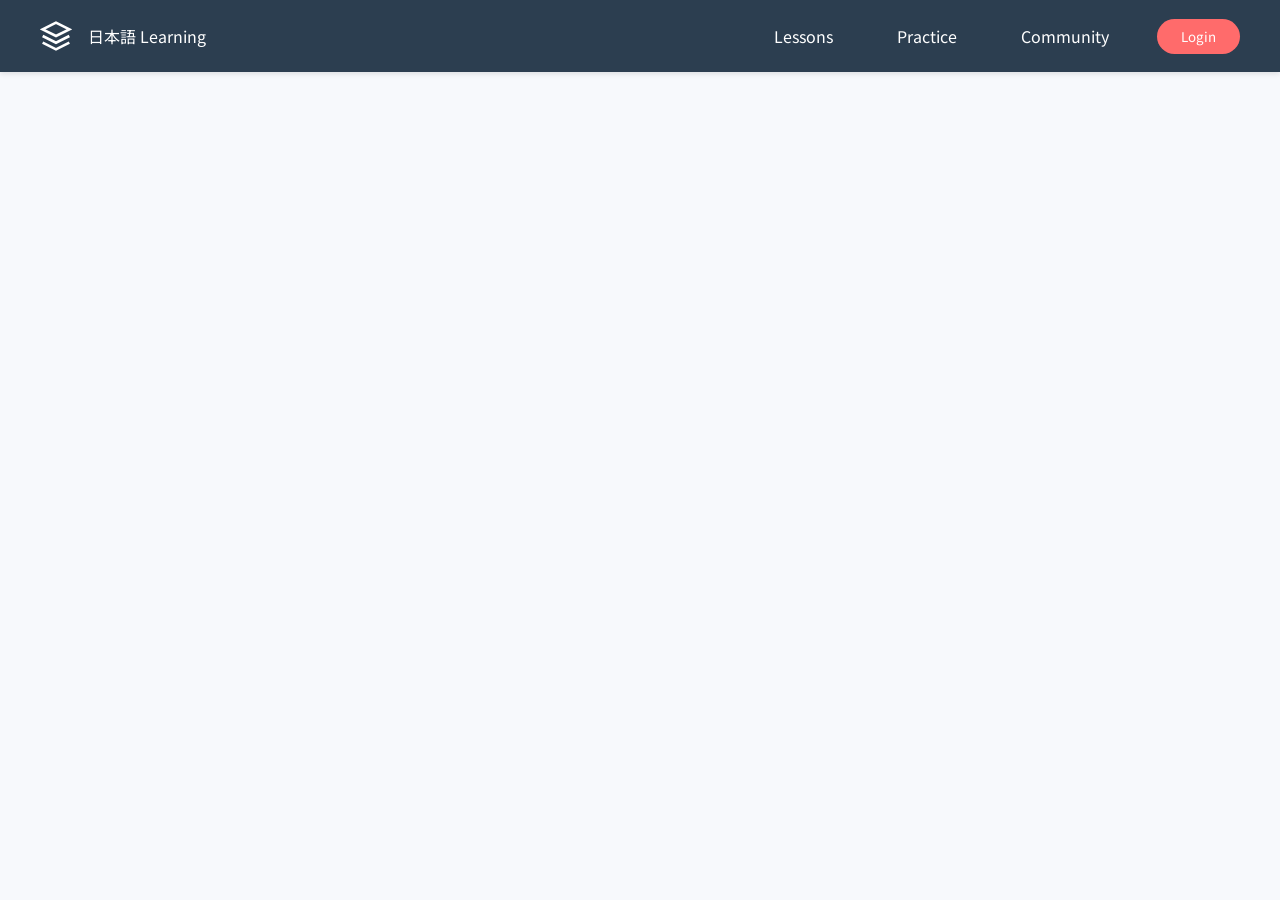
==== NavBar.html @ bccc78c7 "Initial commit" ====
<html><head><base href="https://ai-japanese-learning.example.com/">
<meta charset="UTF-8">
<title>AI-Powered Japanese Learning Platform</title>
<script src="https://cdnjs.cloudflare.com/ajax/libs/gsap/3.12.2/gsap.min.js"></script>
<style>
:root {
  --primary: #ff6b6b;
  --secondary: #4ecdc4;
  --dark: #2c3e50;
  --light: #f7f9fc;
}

* {
  margin: 0;
  padding: 0;
  box-sizing: border-box;
  font-family: 'Noto Sans JP', sans-serif;
}

body {
  background: var(--light);
  color: var(--dark);
}

/* Navigation Bar Styles */
.nav-container {
  background: var(--dark);
  padding: 1rem 2rem;
  position: fixed;
  width: 100%;
  top: 0;
  z-index: 1000;
  box-shadow: 0 2px 5px rgba(0,0,0,0.1);
}

.nav-content {
  max-width: 1200px;
  margin: 0 auto;
  display: flex;
  justify-content: space-between;
  align-items: center;
}

.logo {
  display: flex;
  align-items: center;
  gap: 1rem;
  color: white;
  text-decoration: none;
}

.logo svg {
  width: 32px;
  height: 32px;
}

.nav-links {
  display: flex;
  gap: 2rem;
  align-items: center;
}

.nav-link {
  color: white;
  text-decoration: none;
  padding: 0.5rem 1rem;
  border-radius: 4px;
  transition: background 0.3s ease;
}

.nav-link:hover {
  background: rgba(255,255,255,0.1);
}

.login-btn {
  background: var(--primary);
  color: white;
  padding: 0.5rem 1.5rem;
  border-radius: 25px;
  border: none;
  cursor: pointer;
  transition: transform 0.3s ease, background 0.3s ease;
}

.login-btn:hover {
  background: var(--secondary);
  transform: translateY(-2px);
}

/* Login Modal Styles */
.modal {
  display: none;
  position: fixed;
  top: 0;
  left: 0;
  width: 100%;
  height: 100%;
  background: rgba(0,0,0,0.5);
  z-index: 2000;
  align-items: center;
  justify-content: center;
}

.modal-content {
  background: white;
  padding: 2rem;
  border-radius: 15px;
  width: 90%;
  max-width: 400px;
  position: relative;
}

.close-modal {
  position: absolute;
  top: 1rem;
  right: 1rem;
  background: none;
  border: none;
  font-size: 1.5rem;
  cursor: pointer;
  color: var(--dark);
}

.login-form {
  display: flex;
  flex-direction: column;
  gap: 1rem;
}

.form-group {
  display: flex;
  flex-direction: column;
  gap: 0.5rem;
}

.form-group input {
  padding: 0.8rem;
  border: 1px solid #ddd;
  border-radius: 4px;
  font-size: 1rem;
}

.submit-btn {
  background: var(--primary);
  color: white;
  padding: 0.8rem;
  border: none;
  border-radius: 4px;
  cursor: pointer;
  font-size: 1rem;
  transition: background 0.3s ease;
}

.submit-btn:hover {
  background: var(--secondary);
}

/* Adjust container padding for fixed navbar */
.container {
  max-width: 1200px;
  margin: 80px auto 0; /* Added top margin to account for fixed navbar */
  padding: 2rem;
}

/* Rest of your existing styles... */

</style>
<link href="https://fonts.googleapis.com/css2?family=Noto+Sans+JP:wght@400;700&display=swap" rel="stylesheet">
</head>
<body>

<!-- Navigation Bar -->
<nav class="nav-container">
  <div class="nav-content">
    <a href="/" class="logo">
      <svg viewBox="0 0 24 24" fill="none" stroke="currentColor" stroke-width="2">
        <path d="M12 2L2 7l10 5 10-5-10-5zM2 17l10 5 10-5M2 12l10 5 10-5"/>
      </svg>
      <span>日本語 Learning</span>
    </a>
    <div class="nav-links">
      <a href="/lessons" class="nav-link">Lessons</a>
      <a href="/practice" class="nav-link">Practice</a>
      <a href="/community" class="nav-link">Community</a>
      <button class="login-btn" onclick="openLoginModal()">Login</button>
    </div>
  </div>
</nav>

<!-- Login Modal -->
<div class="modal" id="loginModal">
  <div class="modal-content">
    <button class="close-modal" onclick="closeLoginModal()">×</button>
    <h2>Login to Your Account</h2>
    <form class="login-form" onsubmit="handleLogin(event)">
      <div class="form-group">
        <label for="email">Email</label>
        <input type="email" id="email" required>
      </div>
      <div class="form-group">
        <label for="password">Password</label>
        <input type="password" id="password" required>
      </div>
      <button type="submit" class="submit-btn">Login</button>
      <p style="text-align: center; margin-top: 1rem;">
        Don't have an account? <a href="/signup" style="color: var(--primary);">Sign up</a>
      </p>
    </form>
  </div>
</div>

<!-- Rest of your existing content... -->
<header>
  <h1>AI-Powered Japanese Learning Platform</h1>
  <p>はじめましょう！ (Let's begin!)</p>
</header>

<!-- Your existing content here... -->

<script>
// Login Modal Functions
function openLoginModal() {
  const modal = document.getElementById('loginModal');
  modal.style.display = 'flex';
  gsap.from('.modal-content', {
    y: -50,
    opacity: 0,
    duration: 0.5,
    ease: 'power2.out'
  });
}

function closeLoginModal() {
  const modal = document.getElementById('loginModal');
  gsap.to('.modal-content', {
    y: -50,
    opacity: 0,
    duration: 0.3,
    ease: 'power2.in',
    onComplete: () => {
      modal.style.display = 'none';
      gsap.set('.modal-content', { y: 0, opacity: 1 });
    }
  });
}

function handleLogin(event) {
  event.preventDefault();
  const email = document.getElementById('email').value;
  const password = document.getElementById('password').value;
  
  // Here you would typically make an API call to your backend
  console.log('Login attempted with:', { email, password });
  
  // Mock successful login
  alert('Login successful!');
  closeLoginModal();
}

// Close modal when clicking outside
window.onclick = function(event) {
  const modal = document.getElementById('loginModal');
  if (event.target === modal) {
    closeLoginModal();
  }
}

// Add scroll animation for navbar
let lastScroll = 0;
window.addEventListener('scroll', () => {
  const navbar = document.querySelector('.nav-container');
  const currentScroll = window.pageYOffset;
  
  if (currentScroll <= 0) {
    navbar.style.boxShadow = '0 2px 5px rgba(0,0,0,0.1)';
  } else if (currentScroll > lastScroll) {
    navbar.style.transform = 'translateY(-100%)';
  } else {
    navbar.style.transform = 'translateY(0)';
    navbar.style.boxShadow = '0 2px 5px rgba(0,0,0,0.2)';
  }
  lastScroll = currentScroll;
});

// Your existing JavaScript code...

</script>

</body>
</html>
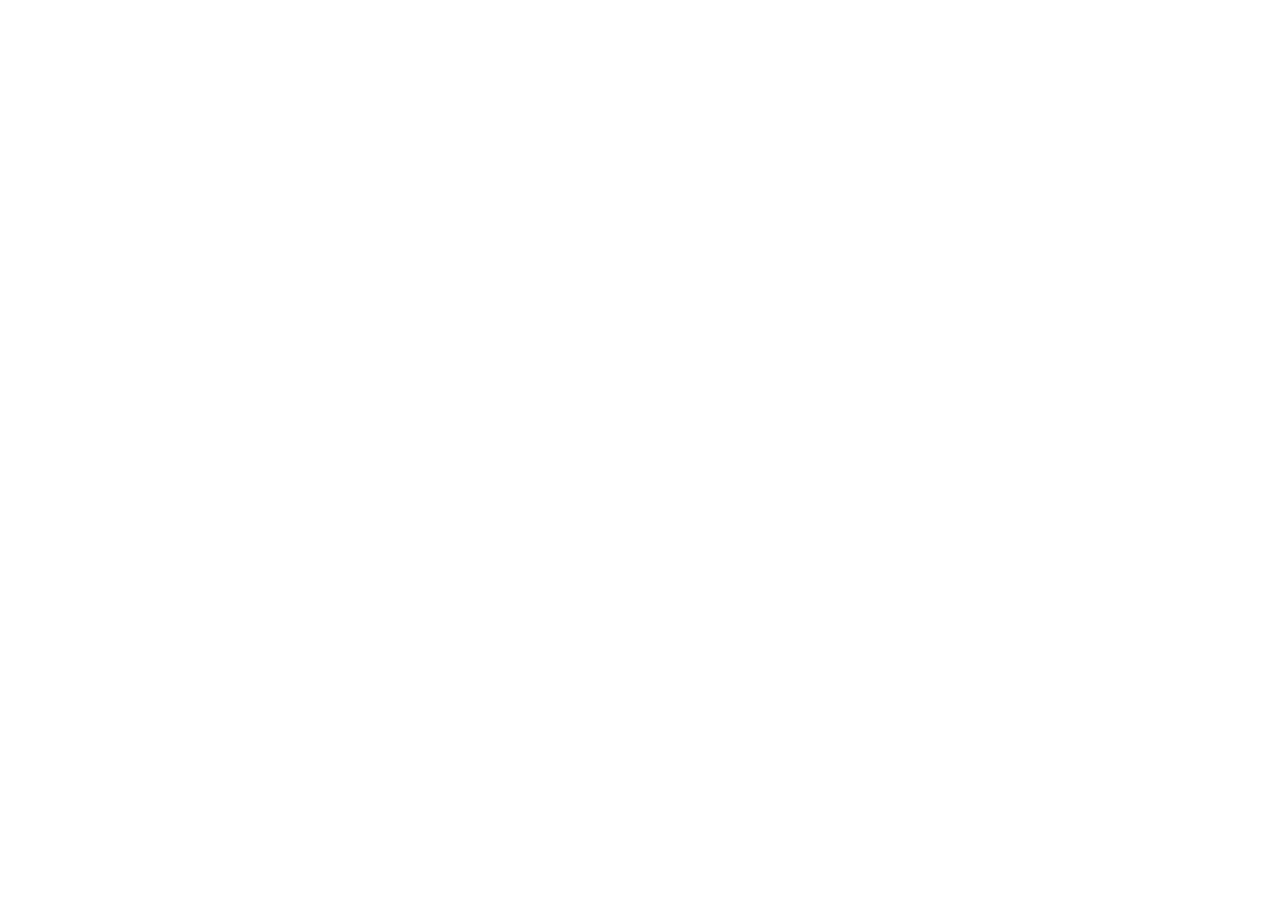
==== commit 743b3ef5: "Add templates and *.py" ====
--- a/NavBar.html
+++ b/NavBar.html
@@ -1,290 +1,81 @@
-<html><head><base href="https://ai-japanese-learning.example.com/">
-<meta charset="UTF-8">
-<title>AI-Powered Japanese Learning Platform</title>
-<script src="https://cdnjs.cloudflare.com/ajax/libs/gsap/3.12.2/gsap.min.js"></script>
-<style>
-:root {
-  --primary: #ff6b6b;
-  --secondary: #4ecdc4;
-  --dark: #2c3e50;
-  --light: #f7f9fc;
-}
+<html>
 
-* {
-  margin: 0;
-  padding: 0;
-  box-sizing: border-box;
-  font-family: 'Noto Sans JP', sans-serif;
-}
+<head>
+</head>
 
-body {
-  background: var(--light);
-  color: var(--dark);
-}
-
-/* Navigation Bar Styles */
-.nav-container {
-  background: var(--dark);
-  padding: 1rem 2rem;
-  position: fixed;
-  width: 100%;
-  top: 0;
-  z-index: 1000;
-  box-shadow: 0 2px 5px rgba(0,0,0,0.1);
-}
-
-.nav-content {
-  max-width: 1200px;
-  margin: 0 auto;
-  display: flex;
-  justify-content: space-between;
-  align-items: center;
-}
-
-.logo {
-  display: flex;
-  align-items: center;
-  gap: 1rem;
-  color: white;
-  text-decoration: none;
-}
-
-.logo svg {
-  width: 32px;
-  height: 32px;
-}
-
-.nav-links {
-  display: flex;
-  gap: 2rem;
-  align-items: center;
-}
-
-.nav-link {
-  color: white;
-  text-decoration: none;
-  padding: 0.5rem 1rem;
-  border-radius: 4px;
-  transition: background 0.3s ease;
-}
-
-.nav-link:hover {
-  background: rgba(255,255,255,0.1);
-}
-
-.login-btn {
-  background: var(--primary);
-  color: white;
-  padding: 0.5rem 1.5rem;
-  border-radius: 25px;
-  border: none;
-  cursor: pointer;
-  transition: transform 0.3s ease, background 0.3s ease;
-}
-
-.login-btn:hover {
-  background: var(--secondary);
-  transform: translateY(-2px);
-}
-
-/* Login Modal Styles */
-.modal {
-  display: none;
-  position: fixed;
-  top: 0;
-  left: 0;
-  width: 100%;
-  height: 100%;
-  background: rgba(0,0,0,0.5);
-  z-index: 2000;
-  align-items: center;
-  justify-content: center;
-}
-
-.modal-content {
-  background: white;
-  padding: 2rem;
-  border-radius: 15px;
-  width: 90%;
-  max-width: 400px;
-  position: relative;
-}
-
-.close-modal {
-  position: absolute;
-  top: 1rem;
-  right: 1rem;
-  background: none;
-  border: none;
-  font-size: 1.5rem;
-  cursor: pointer;
-  color: var(--dark);
-}
-
-.login-form {
-  display: flex;
-  flex-direction: column;
-  gap: 1rem;
-}
-
-.form-group {
-  display: flex;
-  flex-direction: column;
-  gap: 0.5rem;
-}
-
-.form-group input {
-  padding: 0.8rem;
-  border: 1px solid #ddd;
-  border-radius: 4px;
-  font-size: 1rem;
-}
-
-.submit-btn {
-  background: var(--primary);
-  color: white;
-  padding: 0.8rem;
-  border: none;
-  border-radius: 4px;
-  cursor: pointer;
-  font-size: 1rem;
-  transition: background 0.3s ease;
-}
-
-.submit-btn:hover {
-  background: var(--secondary);
-}
-
-/* Adjust container padding for fixed navbar */
-.container {
-  max-width: 1200px;
-  margin: 80px auto 0; /* Added top margin to account for fixed navbar */
-  padding: 2rem;
-}
-
-/* Rest of your existing styles... */
-
-</style>
-<link href="https://fonts.googleapis.com/css2?family=Noto+Sans+JP:wght@400;700&display=swap" rel="stylesheet">
-</head>
 <body>
 
-<!-- Navigation Bar -->
-<nav class="nav-container">
-  <div class="nav-content">
-    <a href="/" class="logo">
-      <svg viewBox="0 0 24 24" fill="none" stroke="currentColor" stroke-width="2">
-        <path d="M12 2L2 7l10 5 10-5-10-5zM2 17l10 5 10-5M2 12l10 5 10-5"/>
-      </svg>
-      <span>日本語 Learning</span>
-    </a>
-    <div class="nav-links">
-      <a href="/lessons" class="nav-link">Lessons</a>
-      <a href="/practice" class="nav-link">Practice</a>
-      <a href="/community" class="nav-link">Community</a>
-      <button class="login-btn" onclick="openLoginModal()">Login</button>
-    </div>
-  </div>
-</nav>
+  <!-- Your existing content here... -->
 
-<!-- Login Modal -->
-<div class="modal" id="loginModal">
-  <div class="modal-content">
-    <button class="close-modal" onclick="closeLoginModal()">×</button>
-    <h2>Login to Your Account</h2>
-    <form class="login-form" onsubmit="handleLogin(event)">
-      <div class="form-group">
-        <label for="email">Email</label>
-        <input type="email" id="email" required>
-      </div>
-      <div class="form-group">
-        <label for="password">Password</label>
-        <input type="password" id="password" required>
-      </div>
-      <button type="submit" class="submit-btn">Login</button>
-      <p style="text-align: center; margin-top: 1rem;">
-        Don't have an account? <a href="/signup" style="color: var(--primary);">Sign up</a>
-      </p>
-    </form>
-  </div>
-</div>
+  <script>
+    // Login Modal Functions
+    function openLoginModal() {
+      const modal = document.getElementById('loginModal');
+      modal.style.display = 'flex';
+      gsap.from('.modal-content', {
+        y: -50,
+        opacity: 0,
+        duration: 0.5,
+        ease: 'power2.out'
+      });
+    }
 
-<!-- Rest of your existing content... -->
-<header>
-  <h1>AI-Powered Japanese Learning Platform</h1>
-  <p>はじめましょう！ (Let's begin!)</p>
-</header>
+    function closeLoginModal() {
+      const modal = document.getElementById('loginModal');
+      gsap.to('.modal-content', {
+        y: -50,
+        opacity: 0,
+        duration: 0.3,
+        ease: 'power2.in',
+        onComplete: () => {
+          modal.style.display = 'none';
+          gsap.set('.modal-content', { y: 0, opacity: 1 });
+        }
+      });
+    }
 
-<!-- Your existing content here... -->
+    function handleLogin(event) {
+      event.preventDefault();
+      const email = document.getElementById('email').value;
+      const password = document.getElementById('password').value;
 
-<script>
-// Login Modal Functions
-function openLoginModal() {
-  const modal = document.getElementById('loginModal');
-  modal.style.display = 'flex';
-  gsap.from('.modal-content', {
-    y: -50,
-    opacity: 0,
-    duration: 0.5,
-    ease: 'power2.out'
-  });
-}
+      // Here you would typically make an API call to your backend
+      console.log('Login attempted with:', { email, password });
 
-function closeLoginModal() {
-  const modal = document.getElementById('loginModal');
-  gsap.to('.modal-content', {
-    y: -50,
-    opacity: 0,
-    duration: 0.3,
-    ease: 'power2.in',
-    onComplete: () => {
-      modal.style.display = 'none';
-      gsap.set('.modal-content', { y: 0, opacity: 1 });
+      // Mock successful login
+      alert('Login successful!');
+      closeLoginModal();
     }
-  });
-}
 
-function handleLogin(event) {
-  event.preventDefault();
-  const email = document.getElementById('email').value;
-  const password = document.getElementById('password').value;
-  
-  // Here you would typically make an API call to your backend
-  console.log('Login attempted with:', { email, password });
-  
-  // Mock successful login
-  alert('Login successful!');
-  closeLoginModal();
-}
+    // Close modal when clicking outside
+    window.onclick = function (event) {
+      const modal = document.getElementById('loginModal');
+      if (event.target === modal) {
+        closeLoginModal();
+      }
+    }
 
-// Close modal when clicking outside
-window.onclick = function(event) {
-  const modal = document.getElementById('loginModal');
-  if (event.target === modal) {
-    closeLoginModal();
-  }
-}
+    // Add scroll animation for navbar
+    let lastScroll = 0;
+    window.addEventListener('scroll', () => {
+      const navbar = document.querySelector('.nav-container');
+      const currentScroll = window.pageYOffset;
 
-// Add scroll animation for navbar
-let lastScroll = 0;
-window.addEventListener('scroll', () => {
-  const navbar = document.querySelector('.nav-container');
-  const currentScroll = window.pageYOffset;
-  
-  if (currentScroll <= 0) {
-    navbar.style.boxShadow = '0 2px 5px rgba(0,0,0,0.1)';
-  } else if (currentScroll > lastScroll) {
-    navbar.style.transform = 'translateY(-100%)';
-  } else {
-    navbar.style.transform = 'translateY(0)';
-    navbar.style.boxShadow = '0 2px 5px rgba(0,0,0,0.2)';
-  }
-  lastScroll = currentScroll;
-});
+      if (currentScroll <= 0) {
+        navbar.style.boxShadow = '0 2px 5px rgba(0,0,0,0.1)';
+      } else if (currentScroll > lastScroll) {
+        navbar.style.transform = 'translateY(-100%)';
+      } else {
+        navbar.style.transform = 'translateY(0)';
+        navbar.style.boxShadow = '0 2px 5px rgba(0,0,0,0.2)';
+      }
+      lastScroll = currentScroll;
+    });
 
-// Your existing JavaScript code...
+    // Your existing JavaScript code...
 
-</script>
+  </script>
 
 </body>
+
 </html>
